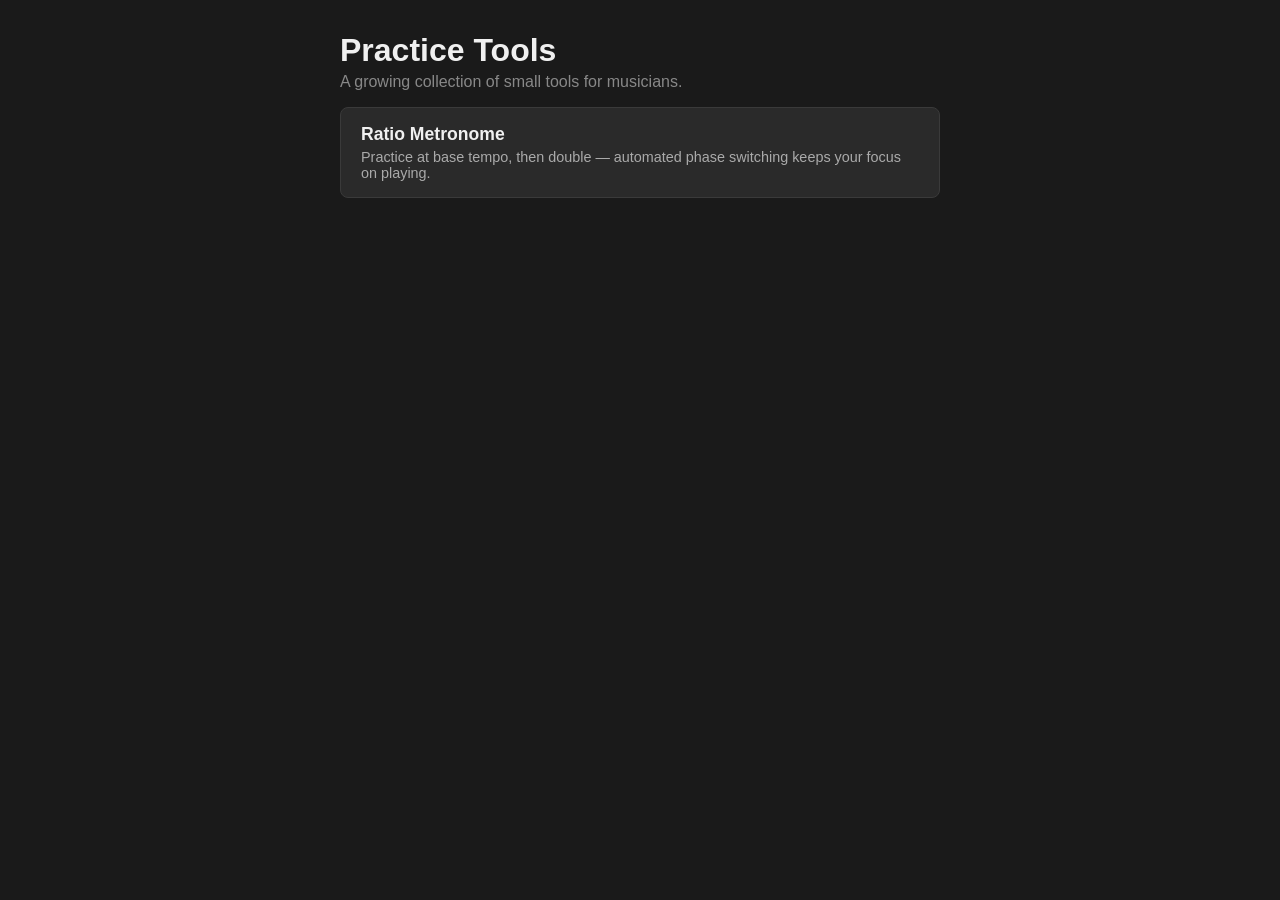
==== index.html @ 9ac0d1ae "Phase 1: repo scaffold, BeatScheduler, and storage helpers Adds the directory structure from the spe" ====
<!DOCTYPE html>
<html lang="en">
<head>
  <meta charset="UTF-8">
  <meta name="viewport" content="width=device-width, initial-scale=1.0">
  <title>Practice Tools</title>
  <style>
    body {
      font-family: sans-serif;
      max-width: 600px;
      margin: 2rem auto;
      padding: 0 1rem;
      background: #1a1a1a;
      color: #f0f0f0;
    }
    h1 { margin-bottom: 0.25rem; }
    p.subtitle { color: #888; margin-top: 0; }
    ul { list-style: none; padding: 0; }
    li { margin: 1rem 0; }
    a.tool-link {
      display: block;
      padding: 1rem 1.25rem;
      background: #2a2a2a;
      border: 1px solid #3a3a3a;
      border-radius: 8px;
      color: #f0f0f0;
      text-decoration: none;
    }
    a.tool-link:hover { border-color: #888; }
    a.tool-link h2 { margin: 0 0 0.25rem; font-size: 1.1rem; }
    a.tool-link p { margin: 0; color: #aaa; font-size: 0.9rem; }
  </style>
</head>
<body>
  <h1>Practice Tools</h1>
  <p class="subtitle">A growing collection of small tools for musicians.</p>

  <ul>
    <li>
      <a class="tool-link" href="metronome-ratio/">
        <h2>Ratio Metronome</h2>
        <p>Practice at base tempo, then double — automated phase switching keeps your focus on playing.</p>
      </a>
    </li>
  </ul>
</body>
</html>
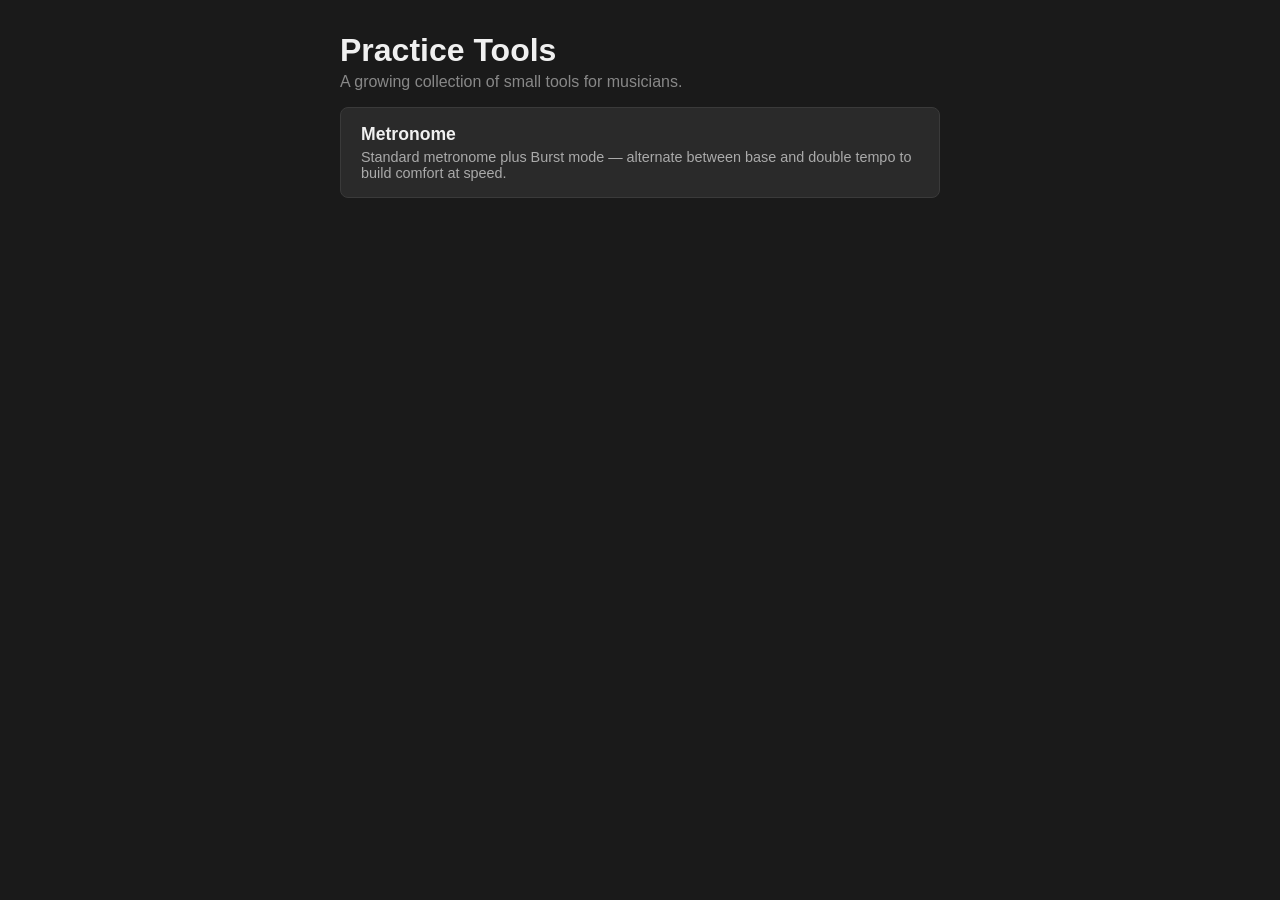
==== commit 9411f8d8: "Add Standard mode and rename Ratio to Burst - Standard mode: steady click at one tempo, no phase swi" ====
--- a/index.html
+++ b/index.html
@@ -3,6 +3,7 @@
 <head>
   <meta charset="UTF-8">
   <meta name="viewport" content="width=device-width, initial-scale=1.0">
+  <link rel="apple-touch-icon" href="apple-touch-icon.png">
   <title>Practice Tools</title>
   <style>
     body {
@@ -38,8 +39,8 @@
   <ul>
     <li>
       <a class="tool-link" href="metronome-ratio/">
-        <h2>Ratio Metronome</h2>
-        <p>Practice at base tempo, then double — automated phase switching keeps your focus on playing.</p>
+        <h2>Metronome</h2>
+        <p>Standard metronome plus Burst mode — alternate between base and double tempo to build comfort at speed.</p>
       </a>
     </li>
   </ul>
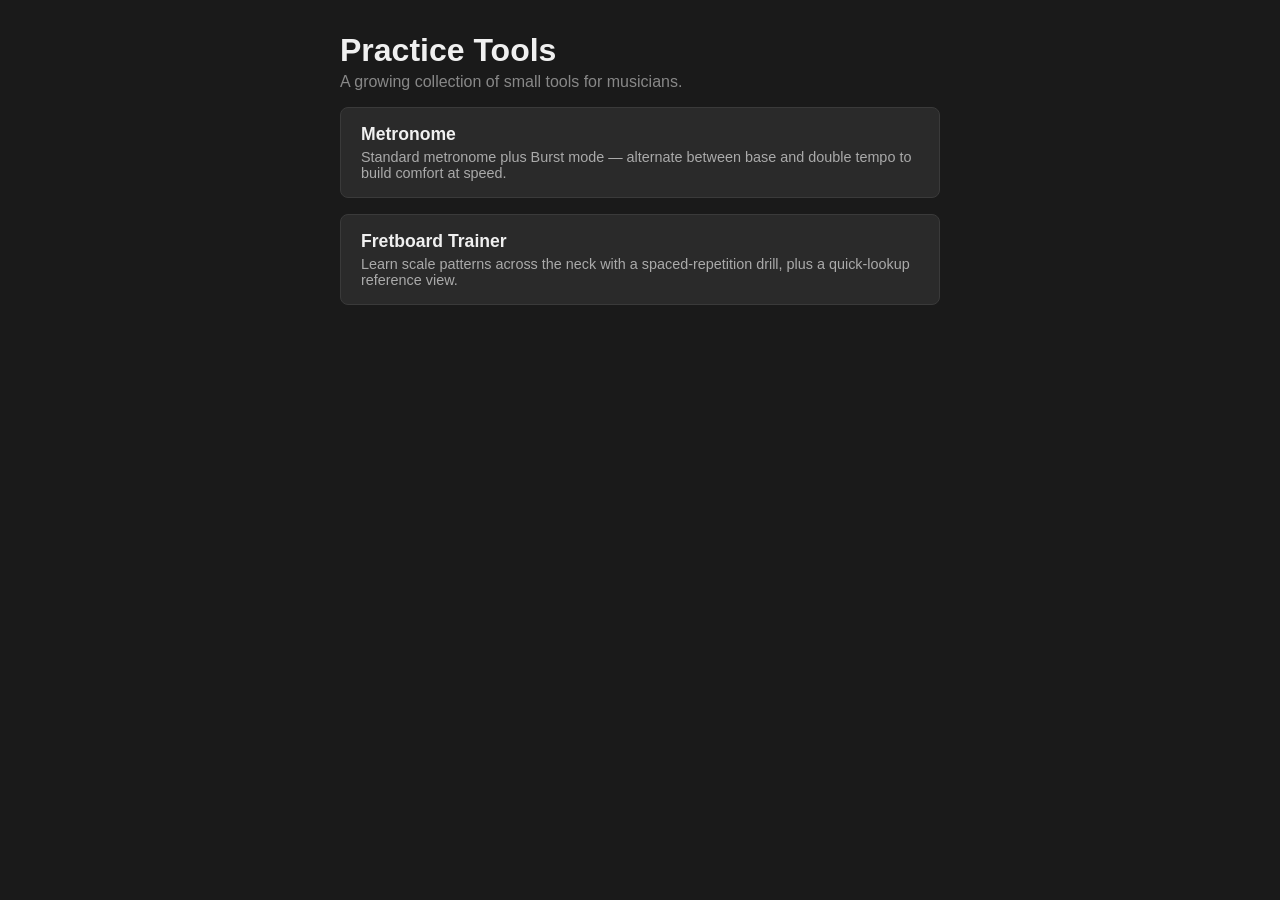
==== commit 33167a0d: "Scaffold fretboard-trainer tool structure Adds the tab shell (Drill/Reference) and base styling for " ====
--- a/index.html
+++ b/index.html
@@ -43,6 +43,12 @@
         <p>Standard metronome plus Burst mode — alternate between base and double tempo to build comfort at speed.</p>
       </a>
     </li>
+    <li>
+      <a class="tool-link" href="fretboard-trainer/">
+        <h2>Fretboard Trainer</h2>
+        <p>Learn scale patterns across the neck with a spaced-repetition drill, plus a quick-lookup reference view.</p>
+      </a>
+    </li>
   </ul>
 </body>
 </html>
